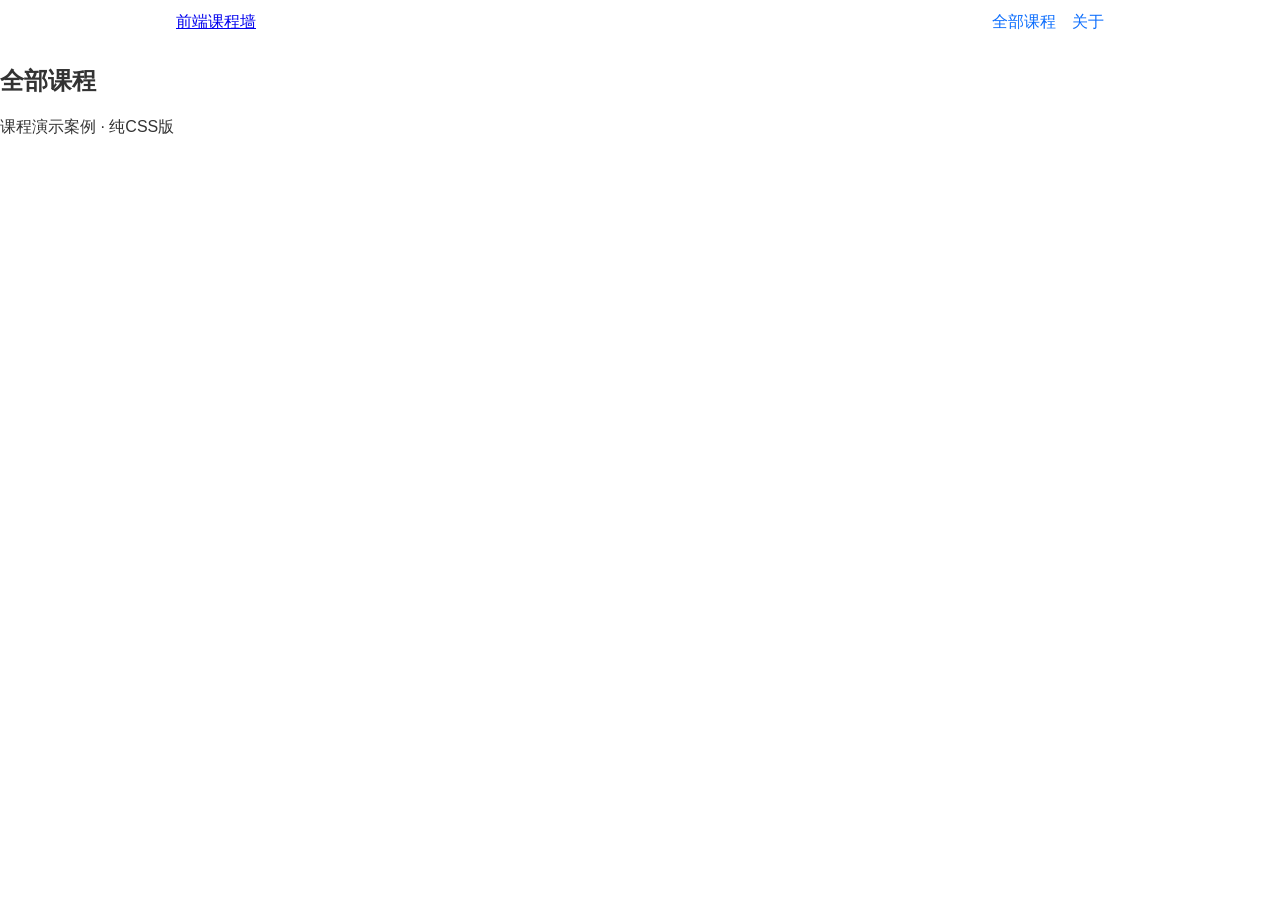
==== courses-page/index.html @ 3281ff67 "添加课程展示页结构与Flex导航" ====
<!DOCTYPE html>
<html lang="zh-CN">
<head>
  <meta charset="UTF-8">
  <meta name="viewport" content="width=device-width, initial-scale=1.0">
  <title>课程展示</title>
  <link rel="stylesheet" href="css/courses.css">
</head>
<body>
  <header class="site-header">
    <div class="nav-wrap">
      <a class="logo" href="#">前端课程墙</a>
      <nav class="main-nav">
        <a href="#courses">全部课程</a>
        <a href="#about">关于</a>
      </nav>
    </div>
  </header>
  <main>
    <section id="courses">
      <h2>全部课程</h2>
      <div class="card-grid">
        <!-- 卡片下一步填 -->
      </div>
    </section>
  </main>
  <footer><p>课程演示案例 · 纯CSS版</p></footer>
</body>
</html>
---- courses-page/css/courses.css ----
* { box-sizing: border-box; }

body {
  font-family: "Microsoft YaHei", sans-serif;
  margin: 0;
  color: #333;
}

.nav-wrap {
  max-width: 960px;
  margin: 0 auto;
  padding: 12px 16px;
  display: flex;
  justify-content: space-between;
  align-items: center;
  flex-wrap: wrap;
  gap: 8px;
}

.main-nav {
  display: flex;
  gap: 16px;
}

.main-nav a { text-decoration: none; color: #0d6efd; }
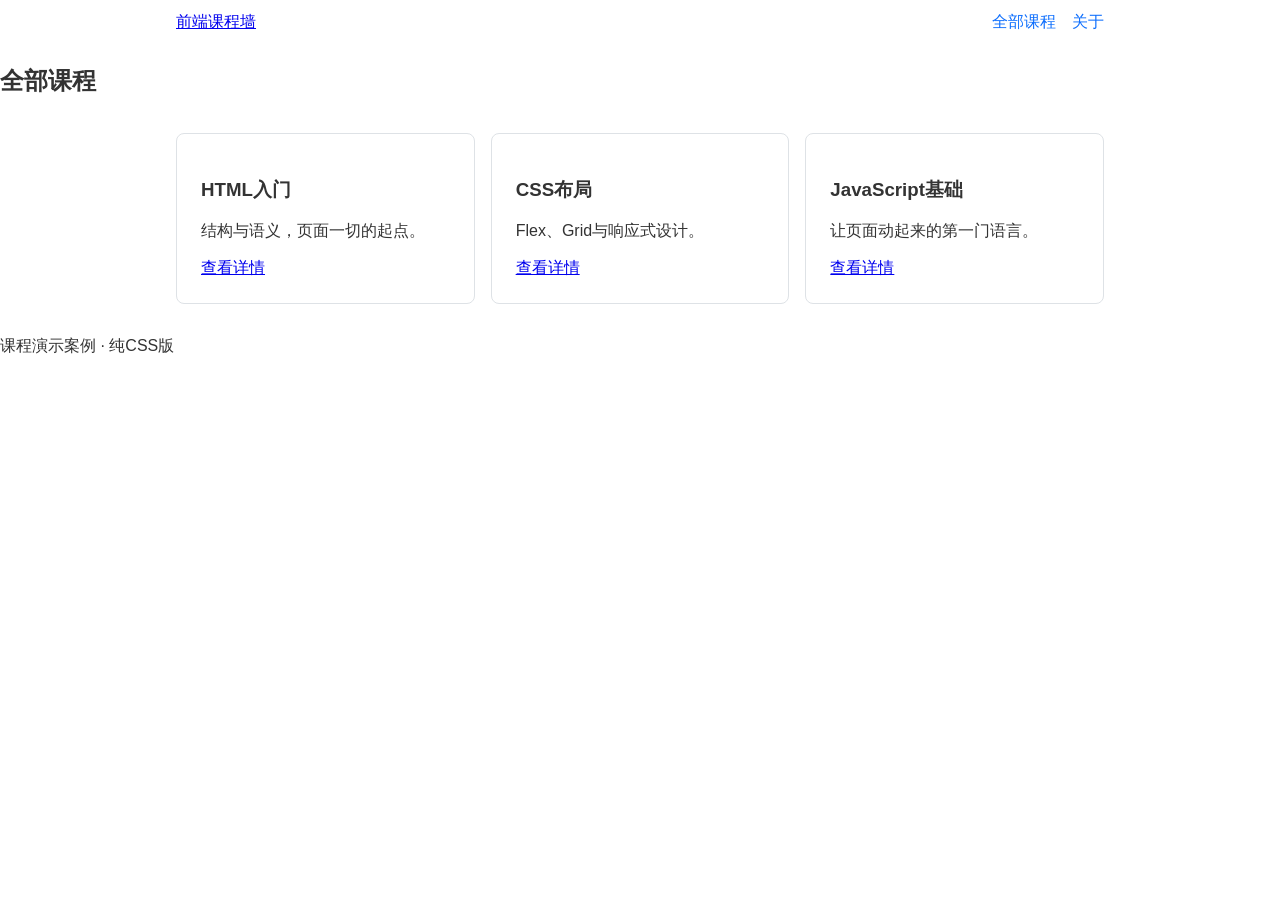
==== commit 50cc699f: "添加Grid卡片墙与响应式断点" ====
--- a/courses-page/index.html
+++ b/courses-page/index.html
@@ -20,7 +20,21 @@
     <section id="courses">
       <h2>全部课程</h2>
       <div class="card-grid">
-        <!-- 卡片下一步填 -->
+        <article class="course-card">
+          <h3>HTML入门</h3>
+          <p>结构与语义，页面一切的起点。</p>
+          <a href="#">查看详情</a>
+        </article>
+        <article class="course-card">
+          <h3>CSS布局</h3>
+          <p>Flex、Grid与响应式设计。</p>
+          <a href="#">查看详情</a>
+        </article>
+        <article class="course-card">
+          <h3>JavaScript基础</h3>
+          <p>让页面动起来的第一门语言。</p>
+          <a href="#">查看详情</a>
+        </article>
       </div>
     </section>
   </main>
--- a/courses-page/css/courses.css
+++ b/courses-page/css/courses.css
@@ -23,3 +23,22 @@
 }
 
 .main-nav a { text-decoration: none; color: #0d6efd; }
+
+.card-grid {
+  max-width: 960px;
+  margin: 0 auto;
+  padding: 16px;
+  display: grid;
+  grid-template-columns: repeat(auto-fit, minmax(260px, 1fr));
+  gap: 16px;
+}
+
+.course-card {
+  border: 1px solid #dee2e6;
+  border-radius: 8px;
+  padding: 16px;
+}
+
+@media (min-width: 992px) {
+  .course-card { padding: 24px; }
+}
